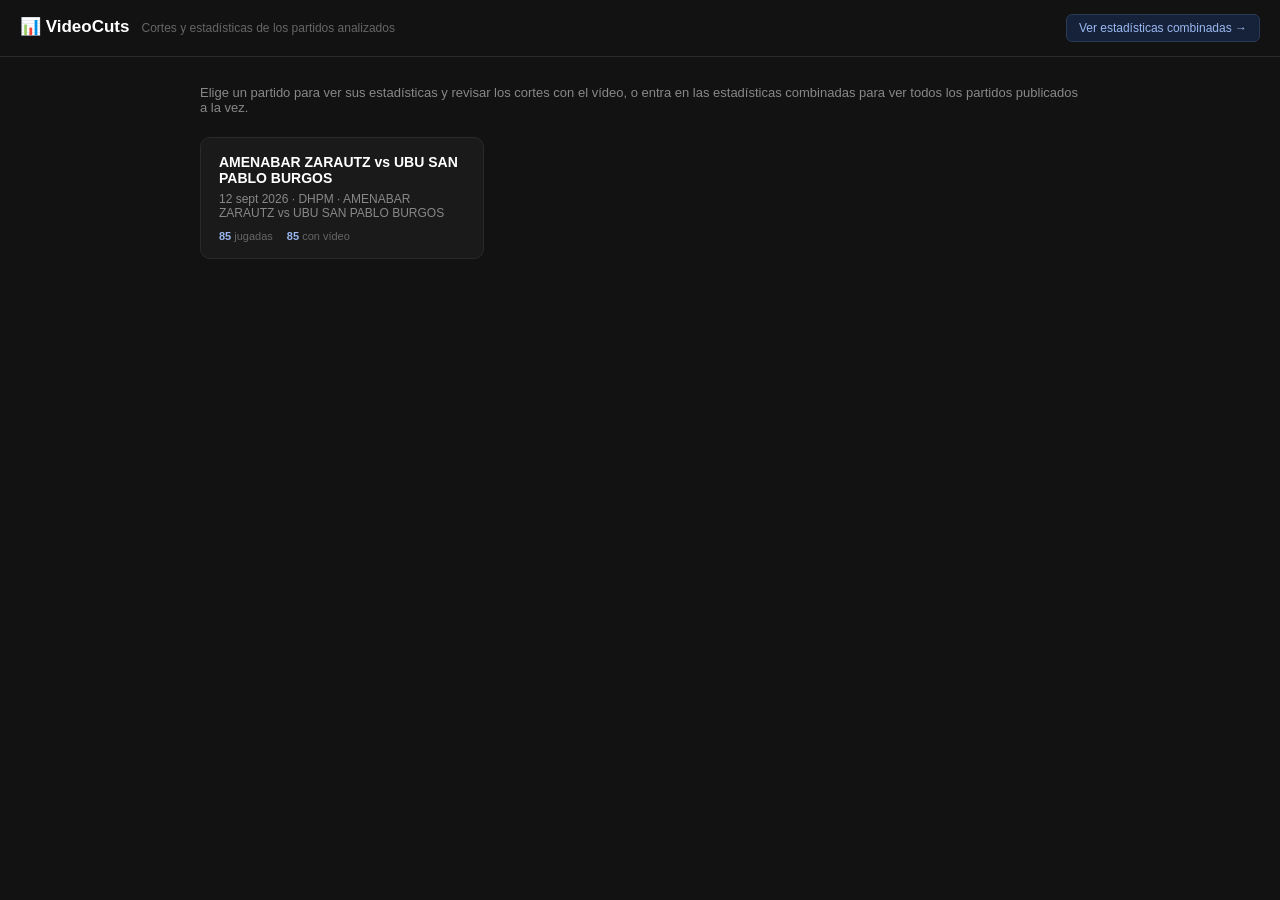
==== index.html @ 8477a5e4 "Nueva web de estadísticas: partidos, filtros interactivos y vista combinada" ====
<!doctype html>
<html lang="es">
<head>
<meta charset="utf-8" />
<meta name="viewport" content="width=device-width, initial-scale=1" />
<title>VideoCuts — Estadísticas</title>
<link rel="stylesheet" href="assets/app.css" />
</head>
<body>
  <header class="site-header">
    <h1>📊 VideoCuts</h1>
    <span class="meta">Cortes y estadísticas de los partidos analizados</span>
    <span class="spacer"></span>
    <a class="nav-link" href="estadisticas.html">Ver estadísticas combinadas →</a>
  </header>
  <div class="home-wrap">
    <p class="intro">Elige un partido para ver sus estadísticas y revisar los cortes con el vídeo, o entra en las estadísticas combinadas para ver todos los partidos publicados a la vez.</p>
    <div id="matches" class="match-grid"></div>
  </div>

<script type="module">
  import { fetchJSON, escapeHtml, formatDateEs } from './assets/app.js'

  const el = document.getElementById('matches')
  try {
    const index = await fetchJSON('data/index.json')
    if (index.length === 0) {
      el.innerHTML = '<div class="empty-state">Todavía no se ha publicado ningún partido.</div>'
    } else {
      el.innerHTML = index.map((m) => `
        <a class="match-card" href="partido.html?id=${encodeURIComponent(m.id)}">
          <div class="name">${escapeHtml(m.matchName)}</div>
          <div class="sub">${[formatDateEs(m.date), m.competition, [m.homeTeam, m.awayTeam].filter(Boolean).join(' vs ')].filter(Boolean).map(escapeHtml).join(' · ')}</div>
          <div class="figures">
            <span><b>${m.totalEvents}</b> jugadas</span>
            <span><b>${m.playableClips}</b> con vídeo</span>
          </div>
        </a>`).join('')
    }
  } catch (err) {
    el.innerHTML = `<div class="empty-state">No se ha podido cargar el listado de partidos.<br>${escapeHtml(err.message)}</div>`
  }
</script>
</body>
</html>
---- assets/app.css ----
:root { color-scheme: dark; }
* { box-sizing: border-box; }
html, body { height: 100%; }
body {
  margin: 0; background: #121212; color: #e0e0e0;
  font-family: -apple-system, BlinkMacSystemFont, 'Segoe UI', Roboto, sans-serif;
}
a { color: #3b82f6; }
h1, h2, h3 { color: #fff; margin: 0; }
button { font-family: inherit; }

/* ── Cabecera común ── */
.site-header {
  padding: 14px 20px; border-bottom: 1px solid #2a2a2a;
  display: flex; align-items: baseline; gap: 12px; flex-wrap: wrap;
}
.site-header h1 { font-size: 17px; }
.site-header .meta { color: #666; font-size: 12px; }
.site-header .back { color: #888; font-size: 12px; text-decoration: none; margin-right: 6px; }
.site-header .back:hover { color: #ccc; }
.site-header .spacer { flex: 1; }
.site-header .nav-link {
  color: #9ab8f0; font-size: 12px; text-decoration: none; border: 1px solid #2a3a52;
  background: #16223a; padding: 6px 12px; border-radius: 6px;
}
.site-header .nav-link:hover { background: #1c2c4a; }

/* ── Página de inicio: lista de partidos ── */
.home-wrap { max-width: 920px; margin: 0 auto; padding: 28px 20px 60px; }
.home-wrap p.intro { color: #888; font-size: 13px; margin: 0 0 22px; }
.match-grid { display: grid; grid-template-columns: repeat(auto-fill, minmax(260px, 1fr)); gap: 14px; }
.match-card {
  display: block; background: #1a1a1a; border: 1px solid #2a2a2a; border-radius: 10px;
  padding: 16px 18px; text-decoration: none; color: inherit; transition: border-color .15s;
}
.match-card:hover { border-color: #3b82f6; }
.match-card .name { color: #fff; font-size: 14px; font-weight: 600; margin-bottom: 6px; }
.match-card .sub { color: #888; font-size: 12px; margin-bottom: 10px; }
.match-card .figures { display: flex; gap: 14px; color: #666; font-size: 11px; }
.match-card .figures b { color: #9ab8f0; }
.empty-state { color: #666; font-size: 13px; text-align: center; padding: 60px 20px; }

/* ── App de partido / estadísticas combinadas ── */
.app-layout { display: flex; min-height: calc(100vh - 53px); }
.app-main { flex: 1; min-width: 0; padding: 20px; overflow-y: auto; display: flex; flex-direction: column; gap: 18px; }
.app-sidebar {
  width: 400px; flex-shrink: 0; border-left: 1px solid #2a2a2a; display: flex; flex-direction: column;
  min-height: calc(100vh - 53px); position: sticky; top: 0;
}

.panel { background: #1a1a1a; border: 1px solid #2a2a2a; border-radius: 10px; padding: 16px 18px; }
.panel-title { color: #aaa; font-size: 12px; font-weight: 600; margin-bottom: 12px; text-transform: uppercase; letter-spacing: .03em; }

.stat-headline { display: flex; gap: 22px; flex-wrap: wrap; }
.stat-headline .figure { display: flex; flex-direction: column; }
.stat-headline .figure .n { color: #3b82f6; font-size: 26px; font-weight: 700; line-height: 1.1; }
.stat-headline .figure .l { color: #888; font-size: 12px; }

.stats-grid { display: grid; grid-template-columns: repeat(auto-fit, minmax(280px, 1fr)); gap: 14px; }

.bar-row { display: flex; align-items: center; gap: 10px; margin-bottom: 7px; cursor: pointer; border-radius: 6px; padding: 2px 4px; }
.bar-row:hover { background: #222; }
.bar-row.active { background: #1e2a3a; }
.bar-row .label { color: #ccc; font-size: 12px; width: 150px; flex-shrink: 0; overflow: hidden; text-overflow: ellipsis; white-space: nowrap; }
.bar-row .track { flex: 1; background: #262626; border-radius: 4px; height: 13px; overflow: hidden; }
.bar-row .fill { height: 100%; background: #3b82f6; border-radius: 4px; }
.bar-row .n { color: #888; font-size: 11px; width: 24px; text-align: right; flex-shrink: 0; }
.bar-empty { color: #555; font-size: 12px; }

.zone-svg { width: 100%; max-width: 320px; height: auto; display: block; margin: 0 auto; }
.zone-svg .zone-shape { cursor: pointer; }
.zone-svg .zone-shape:focus { outline: 2px solid #3b82f6; outline-offset: 1px; }
.goal-svg { max-width: 260px; }

/* ── Filtros ── */
.filters { display: flex; flex-direction: column; gap: 10px; }
.filters .search-row { display: flex; gap: 10px; align-items: center; }
.filters .search-row input {
  flex: 1; background: #1a1a1a; border: 1px solid #333; border-radius: 6px;
  color: #e0e0e0; padding: 7px 10px; font-size: 13px; outline: none;
}
.filters .clear-btn {
  background: transparent; border: 1px solid #333; color: #999; border-radius: 6px;
  padding: 7px 12px; font-size: 12px; cursor: pointer; white-space: nowrap;
}
.filters .clear-btn:hover { border-color: #666; color: #ccc; }
.chip-group { display: flex; flex-wrap: wrap; gap: 6px; }
.chip-group .group-label { color: #666; font-size: 11px; text-transform: uppercase; letter-spacing: .03em; width: 100%; margin-top: 2px; }
.chip {
  background: #1e1e1e; border: 1px solid #333; color: #ccc; border-radius: 999px;
  padding: 4px 12px; font-size: 12px; cursor: pointer; white-space: nowrap;
}
.chip:hover { border-color: #555; }
.chip.active { background: #1e3a8a55; border-color: #3b82f6; color: #cfe0ff; }

/* ── Lista de cortes + reproductor (barra lateral) ── */
.clip-search { padding: 10px 12px; border-bottom: 1px solid #2a2a2a; flex-shrink: 0; }
.clip-search input {
  width: 100%; background: #1a1a1a; border: 1px solid #333; border-radius: 6px;
  color: #e0e0e0; padding: 7px 10px; font-size: 13px; outline: none; box-sizing: border-box;
}
.clip-count { color: #666; font-size: 11px; padding: 8px 12px 0; }
.clip-list { flex: 1; overflow-y: auto; min-height: 160px; }
.clip-row {
  padding: 8px 12px; border-bottom: 1px solid #1e1e1e; cursor: pointer;
  display: flex; flex-direction: column; gap: 2px;
}
.clip-row:hover { background: #1a1a1a; }
.clip-row.active { background: #1e2a3a; }
.clip-row .top { display: flex; align-items: center; gap: 8px; }
.clip-row .time { color: #666; font-size: 11px; font-family: monospace; min-width: 40px; }
.clip-row .type { font-weight: 600; font-size: 12px; flex: 1; overflow: hidden; text-overflow: ellipsis; white-space: nowrap; }
.clip-row .outcome { color: #888; font-size: 11px; }
.clip-row .sub { color: #666; font-size: 11px; font-family: monospace; padding-left: 16px; }
.clip-row .unplayable { color: #7a5a2a; font-size: 10px; padding-left: 16px; }
.badge { display: inline-block; width: 8px; height: 8px; border-radius: 50%; margin-right: 2px; flex-shrink: 0; }

.player-wrap { aspect-ratio: 16 / 9; background: #000; display: flex; align-items: center; justify-content: center; flex-shrink: 0; }
.player-wrap iframe { width: 100%; height: 100%; border: none; }
.placeholder { color: #444; font-size: 13px; text-align: center; padding: 30px 16px; }
.detail { padding: 14px 18px; border-top: 1px solid #2a2a2a; flex-shrink: 0; }
.detail .title { color: #fff; font-size: 14px; font-weight: 600; margin-bottom: 6px; }
.detail .row2 { color: #999; font-size: 12px; margin-bottom: 4px; }
.detail a.open-link { font-size: 12px; text-decoration: none; }
.detail a.open-link:hover { text-decoration: underline; }

@media (max-width: 860px) {
  .app-layout { flex-direction: column; }
  .app-sidebar { width: 100%; position: static; min-height: 60vh; border-left: none; border-top: 1px solid #2a2a2a; }
}
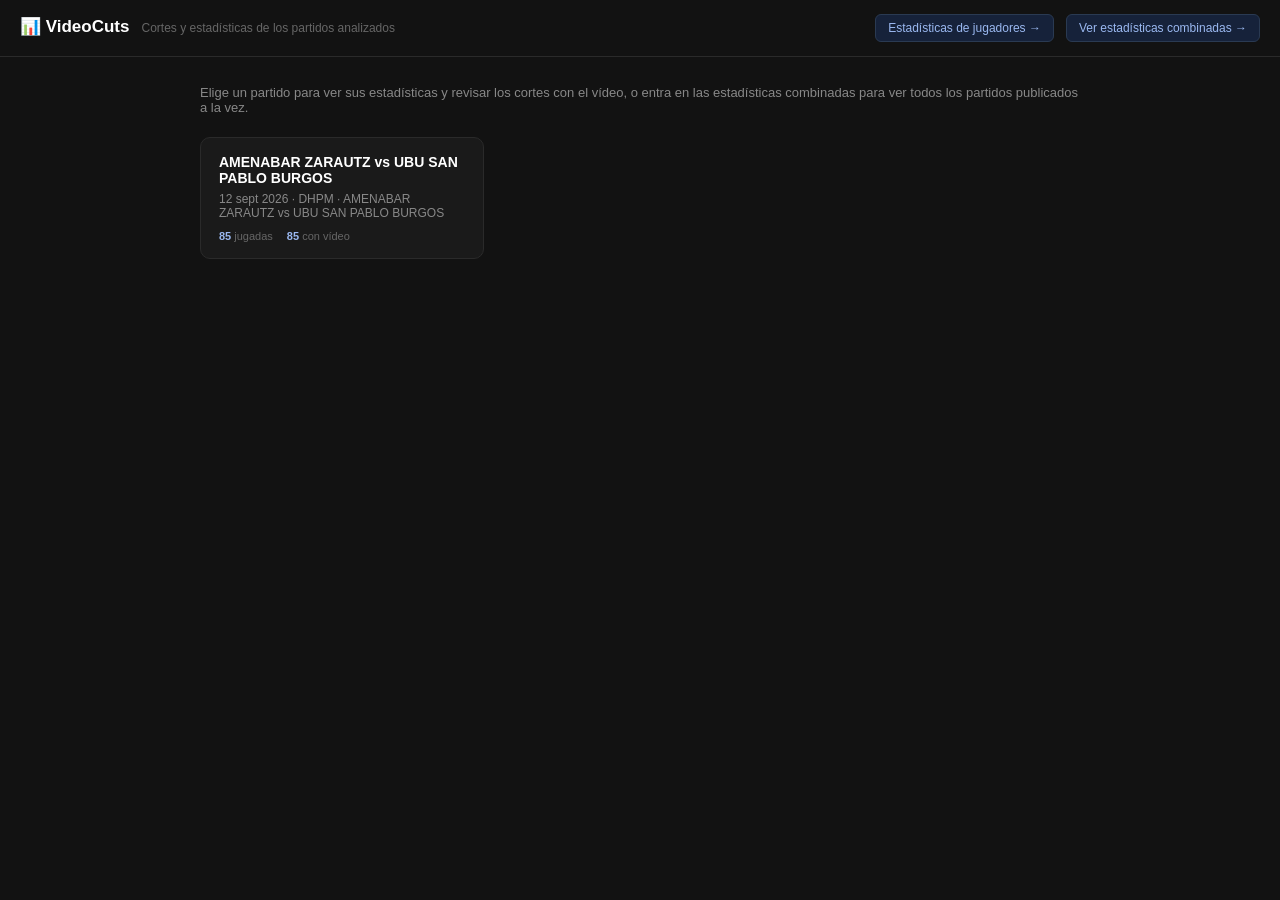
==== commit d2c30ed0: "Estadísticas de jugadores real (equipo primero, mapas de calor, enlace a vídeo) + jugadores.html (Bu" ====
--- a/index.html
+++ b/index.html
@@ -11,6 +11,7 @@
     <h1>📊 VideoCuts</h1>
     <span class="meta">Cortes y estadísticas de los partidos analizados</span>
     <span class="spacer"></span>
+    <a class="nav-link" href="jugadores.html">Estadísticas de jugadores →</a>
     <a class="nav-link" href="estadisticas.html">Ver estadísticas combinadas →</a>
   </header>
   <div class="home-wrap">
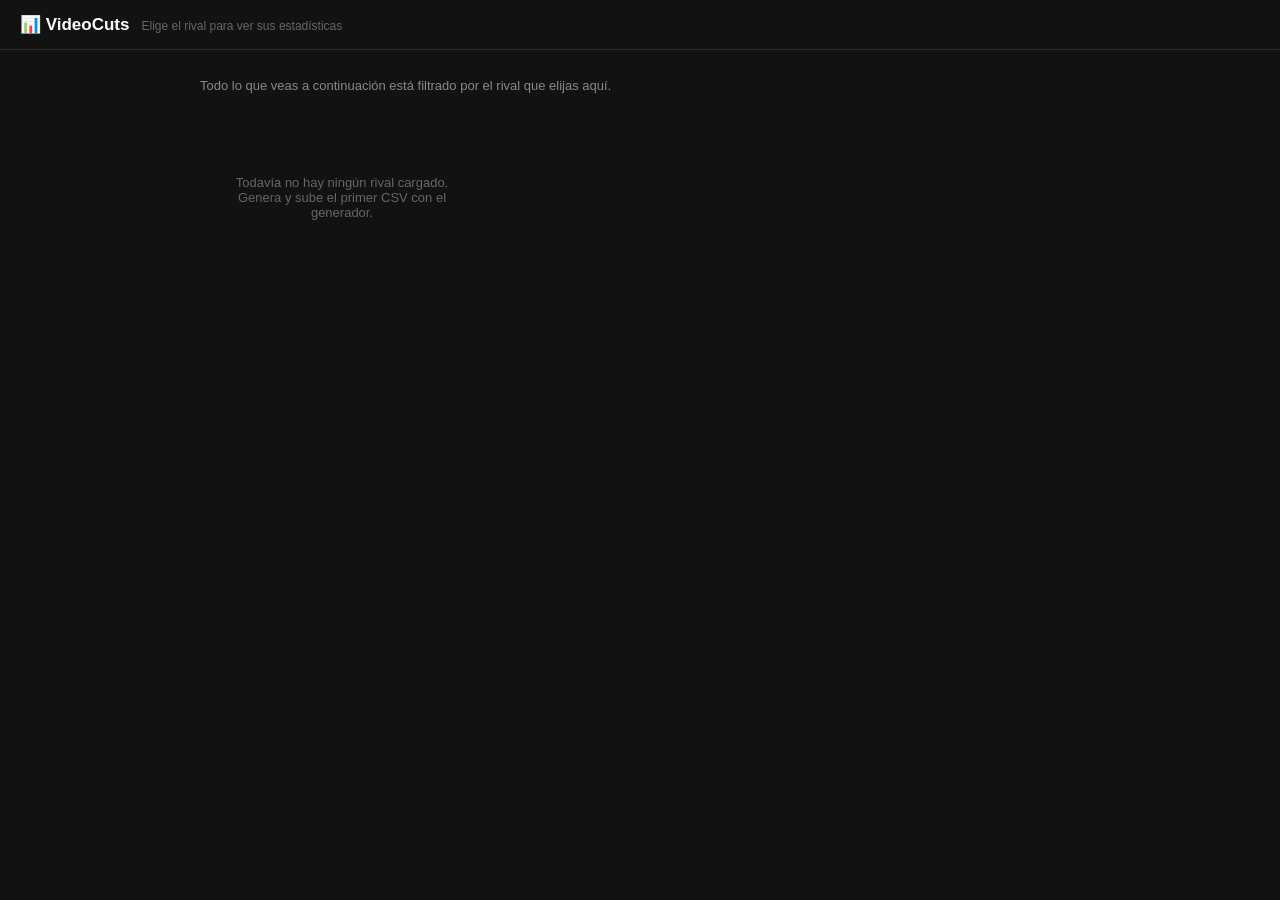
==== commit de447615: "Rediseño: portada por rival + generador de datos incrementales (reinicio sin datos, para probar el p" ====
--- a/index.html
+++ b/index.html
@@ -9,37 +9,42 @@
 <body>
   <header class="site-header">
     <h1>📊 VideoCuts</h1>
-    <span class="meta">Cortes y estadísticas de los partidos analizados</span>
-    <span class="spacer"></span>
-    <a class="nav-link" href="jugadores.html">Estadísticas de jugadores →</a>
-    <a class="nav-link" href="estadisticas.html">Ver estadísticas combinadas →</a>
+    <span class="meta">Elige el rival para ver sus estadísticas</span>
   </header>
   <div class="home-wrap">
-    <p class="intro">Elige un partido para ver sus estadísticas y revisar los cortes con el vídeo, o entra en las estadísticas combinadas para ver todos los partidos publicados a la vez.</p>
-    <div id="matches" class="match-grid"></div>
+    <p class="intro">Todo lo que veas a continuación está filtrado por el rival que elijas aquí.</p>
+    <div id="rivals" class="match-grid"></div>
   </div>
 
 <script type="module">
-  import { fetchJSON, escapeHtml, formatDateEs } from './assets/app.js'
+  import { fetchJSON, escapeHtml } from './assets/app.js'
 
-  const el = document.getElementById('matches')
+  const el = document.getElementById('rivals')
   try {
-    const index = await fetchJSON('data/index.json')
-    if (index.length === 0) {
-      el.innerHTML = '<div class="empty-state">Todavía no se ha publicado ningún partido.</div>'
+    const index = await fetchJSON('data/lanzamientos/index.json')
+    const byTeam = new Map()
+    for (const entry of index) {
+      const t = byTeam.get(entry.team) || { team: entry.team, rows: 0, jornadas: new Set() }
+      t.rows += entry.rowCount
+      t.jornadas.add(entry.code)
+      byTeam.set(entry.team, t)
+    }
+    const rivals = [...byTeam.values()].sort((a, b) => a.team.localeCompare(b.team))
+
+    if (rivals.length === 0) {
+      el.innerHTML = '<div class="empty-state">Todavía no hay ningún rival cargado. Genera y sube el primer CSV con el generador.</div>'
     } else {
-      el.innerHTML = index.map((m) => `
-        <a class="match-card" href="partido.html?id=${encodeURIComponent(m.id)}">
-          <div class="name">${escapeHtml(m.matchName)}</div>
-          <div class="sub">${[formatDateEs(m.date), m.competition, [m.homeTeam, m.awayTeam].filter(Boolean).join(' vs ')].filter(Boolean).map(escapeHtml).join(' · ')}</div>
+      el.innerHTML = rivals.map((r) => `
+        <a class="match-card" href="rival.html?equipo=${encodeURIComponent(r.team)}">
+          <div class="name">${escapeHtml(r.team)}</div>
           <div class="figures">
-            <span><b>${m.totalEvents}</b> jugadas</span>
-            <span><b>${m.playableClips}</b> con vídeo</span>
+            <span><b>${r.jornadas.size}</b> jornada${r.jornadas.size === 1 ? '' : 's'}</span>
+            <span><b>${r.rows}</b> filas</span>
           </div>
         </a>`).join('')
     }
   } catch (err) {
-    el.innerHTML = `<div class="empty-state">No se ha podido cargar el listado de partidos.<br>${escapeHtml(err.message)}</div>`
+    el.innerHTML = `<div class="empty-state">Todavía no hay ningún rival cargado. Genera y sube el primer CSV con el generador.</div>`
   }
 </script>
 </body>
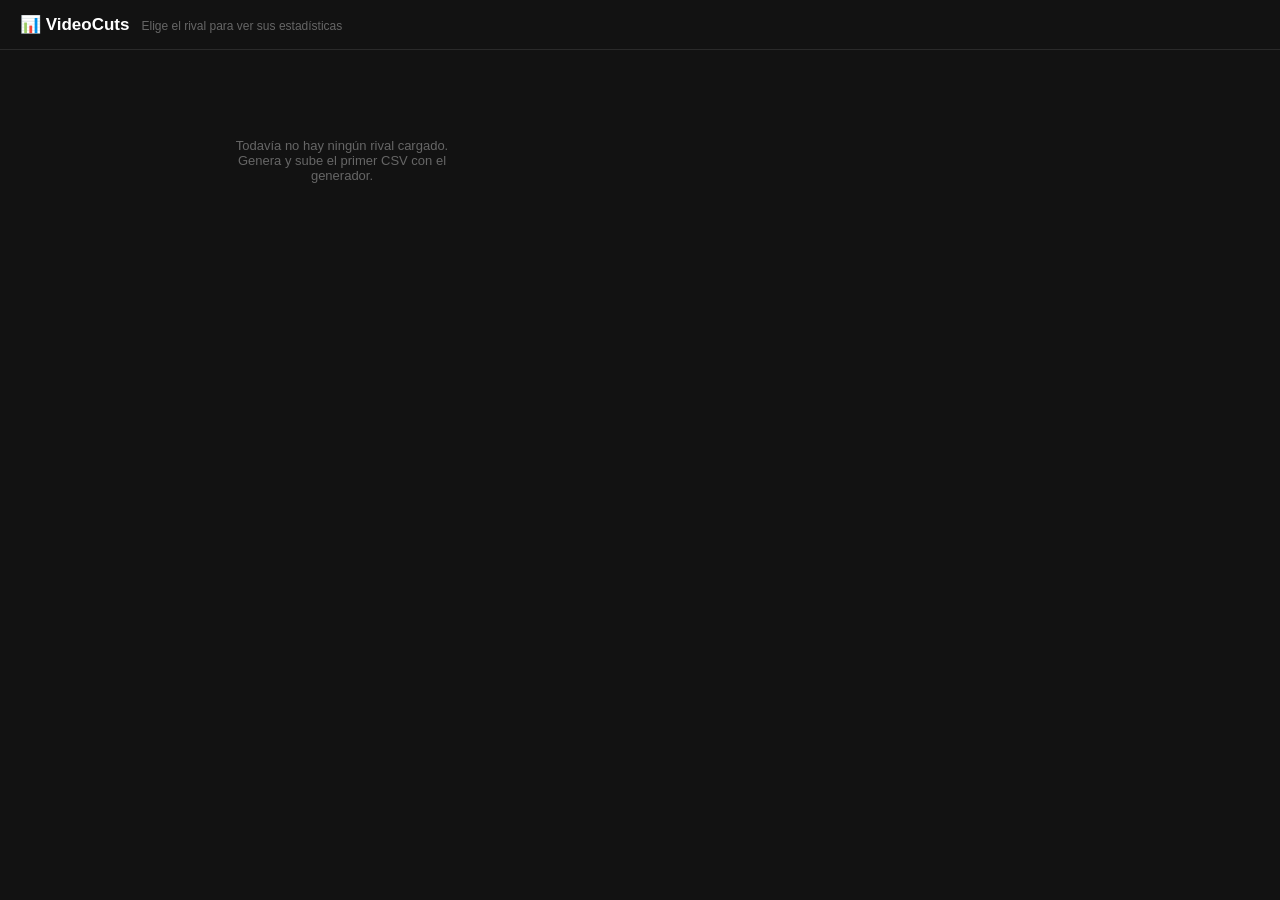
==== commit bb2ba7da: "elimino un mensaje en index.html" ====
--- a/index.html
+++ b/index.html
@@ -11,8 +11,7 @@
     <h1>📊 VideoCuts</h1>
     <span class="meta">Elige el rival para ver sus estadísticas</span>
   </header>
-  <div class="home-wrap">
-    <p class="intro">Todo lo que veas a continuación está filtrado por el rival que elijas aquí.</p>
+  <div class="home-wrap">    
     <div id="rivals" class="match-grid"></div>
   </div>
 
--- a/assets/app.css
+++ b/assets/app.css
@@ -50,6 +50,11 @@
 
 .panel { background: #1a1a1a; border: 1px solid #2a2a2a; border-radius: 10px; padding: 16px 18px; }
 .panel-title { color: #aaa; font-size: 12px; font-weight: 600; margin-bottom: 12px; text-transform: uppercase; letter-spacing: .03em; }
+.panel-title-row { display: flex; align-items: center; justify-content: space-between; gap: 8px; margin-bottom: 12px; }
+.panel-title-row .panel-title { margin-bottom: 0; }
+.zone-clear-btn { background: none; border: none; color: #6a9be0; font-size: 11px; cursor: pointer; padding: 2px 0; text-transform: none; letter-spacing: normal; }
+.zone-clear-btn:hover:not(:disabled) { color: #9ab8f0; text-decoration: underline; }
+.zone-clear-btn:disabled { color: #444; cursor: default; }
 
 .stat-headline { display: flex; gap: 22px; flex-wrap: wrap; }
 .stat-headline .figure { display: flex; flex-direction: column; }
@@ -128,3 +133,157 @@
   .app-layout { flex-direction: column; }
   .app-sidebar { width: 100%; position: static; min-height: 60vh; border-left: none; border-top: 1px solid #2a2a2a; }
 }
+
+/* ── Filtro desplegable multi-selección (estilo Looker Studio) ── */
+.dd-filter { position: relative; display: inline-block; }
+.dd-filter-btn {
+  background: #1a1a1a; border: 1px solid #333; color: #ccc; border-radius: 6px;
+  padding: 7px 14px; font-size: 12px; cursor: pointer; display: flex; align-items: center; gap: 6px;
+}
+.dd-filter-btn:hover { border-color: #555; }
+.dd-filter-btn.active { border-color: #3b82f6; background: #16223a; color: #cfe0ff; }
+.dd-filter-btn::after { content: '▾'; color: #666; font-size: 10px; }
+.dd-filter-panel {
+  position: absolute; top: calc(100% + 6px); left: 0; z-index: 50; width: 260px;
+  background: #1e1e1e; border: 1px solid #383838; border-radius: 8px;
+  box-shadow: 0 12px 32px rgba(0,0,0,0.5); padding: 8px; display: flex; flex-direction: column; gap: 4px;
+}
+/* Sin esto, el "display: flex" de arriba pisa al atributo hidden (misma
+   especificidad que el display:none del navegador, y gana el nuestro por ir
+   después) — el panel se quedaría siempre visible aunque hidden esté puesto. */
+.dd-filter-panel[hidden] { display: none; }
+.dd-filter-search {
+  background: #111; border: 1px solid #333; border-radius: 5px; color: #e0e0e0;
+  padding: 6px 9px; font-size: 12px; outline: none; margin-bottom: 4px;
+}
+.dd-filter-row {
+  display: flex; align-items: center; gap: 8px; padding: 6px 6px; border-radius: 5px;
+  cursor: pointer; font-size: 12px; color: #ddd; position: relative;
+}
+.dd-filter-row:hover { background: #2a2a2a; }
+.dd-filter-row input[type=checkbox] { flex-shrink: 0; cursor: pointer; }
+.dd-filter-row-label { flex: 1; overflow: hidden; text-overflow: ellipsis; white-space: nowrap; }
+.dd-filter-allrow { border-bottom: 1px solid #333; border-radius: 0; padding-bottom: 8px; margin-bottom: 2px; color: #999; }
+.dd-filter-only {
+  display: none; flex-shrink: 0; background: #2a3a52; color: #9ab8f0; border: none;
+  border-radius: 4px; padding: 2px 7px; font-size: 10px; font-weight: 600; letter-spacing: .02em; cursor: pointer;
+}
+.dd-filter-row:hover .dd-filter-only { display: inline-block; }
+.dd-filter-list { max-height: 260px; overflow-y: auto; }
+.dd-filter-empty { color: #555; font-size: 12px; padding: 10px 6px; text-align: center; }
+.dd-filter-row-group { font-weight: 600; padding-left: 2px; }
+.dd-filter-row-child { padding-left: 42px; }
+.dd-filter-row-child .dd-filter-row-label { color: #bbb; }
+.dd-filter-expand {
+  background: none; border: none; color: #888; cursor: pointer; font-size: 10px;
+  width: 14px; flex-shrink: 0; padding: 0; text-align: center;
+}
+.dd-filter-row-grouplabel { display: flex; align-items: center; gap: 8px; flex: 1; min-width: 0; cursor: pointer; }
+
+/* ── Leyenda y gráficos SVG (comparativas, etc.) ── */
+.chart-legend { display: flex; gap: 16px; margin-bottom: 10px; }
+.chart-legend-item { display: inline-flex; align-items: center; gap: 6px; color: #c3c2b7; font-size: 12px; }
+.chart-legend-swatch { width: 10px; height: 10px; border-radius: 2px; flex-shrink: 0; }
+.player-chart-svg { width: 100%; height: auto; display: block; }
+.zone-bubble-svg, .goal-zone-svg { width: 100%; max-width: 400px; height: auto; display: block; margin: 0 auto; }
+
+/* ── Zona de lanzamiento y zona de portería: una al lado de la otra si caben,
+   apiladas si no — mismo ancho, así se ven del mismo tamaño. ── */
+.zones-row { display: flex; flex-wrap: wrap; gap: 16px; }
+.zones-row > .panel { flex: 1 1 320px; min-width: 280px; }
+
+/* ── Gráficos interactivos: pulsar un elemento filtra el resto de la página ── */
+.player-bar-group, .zone-bubble-clickable, .goal-cell-clickable, .position-bar-group { cursor: pointer; }
+
+/* ── Tabla de detalle de lanzamientos ── */
+.detail-table-wrap { max-height: 480px; overflow: auto; }
+.detail-table { width: 100%; border-collapse: collapse; font-size: 12px; white-space: nowrap; }
+.detail-table th {
+  position: sticky; top: 0; background: #1a1a1a; text-align: left; color: #888;
+  font-size: 11px; text-transform: uppercase; letter-spacing: .03em; padding: 8px 10px;
+  border-bottom: 1px solid #2a2a2a;
+}
+.detail-table th.sortable { cursor: pointer; user-select: none; }
+.detail-table th.sortable:hover { color: #ccc; }
+.detail-table td { padding: 7px 10px; border-bottom: 1px solid #222; color: #ccc; }
+.detail-table tbody tr:hover { background: #1e1e1e; }
+.detail-table td.is-gol { color: #0ca30c; font-weight: 600; }
+.detail-table td.is-parada { color: #898781; }
+/* Portero: semántica invertida respecto a jugadores — una parada es el éxito. */
+.detail-table td.is-good { color: #0ca30c; font-weight: 600; }
+.detail-table td.is-bad { color: #d03b3b; font-weight: 600; }
+.detail-table-empty { color: #555; }
+.video-link {
+  background: #16223a; border: 1px solid #2a3a52; color: #9ab8f0; border-radius: 5px;
+  padding: 3px 10px; font-size: 11px; cursor: pointer; white-space: nowrap;
+}
+.video-link:hover { background: #1c2c4a; }
+
+/* ── Modal del reproductor de vídeo ── */
+.video-modal-overlay {
+  position: fixed; inset: 0; background: rgba(0,0,0,0.8); z-index: 100;
+  display: flex; align-items: center; justify-content: center; padding: 20px; box-sizing: border-box;
+}
+.video-modal-overlay[hidden] { display: none; }
+.video-modal {
+  width: 100%; max-width: 900px; background: #111; border-radius: 10px; position: relative;
+  /* En móvil apaisado (poca altura) el vídeo a 16:9 + cabecera + info puede
+     no caber en la pantalla — sin este límite y su scroll, el contenido se
+     salía por arriba/abajo del todo y ni el botón de cerrar quedaba
+     alcanzable. */
+  max-height: 100%; overflow: hidden auto;
+}
+.video-modal-bar {
+  display: flex; align-items: center; justify-content: space-between; flex-wrap: wrap;
+  gap: 8px; padding: 8px 12px; background: #1a1a1a;
+  position: sticky; top: 0; z-index: 2; /* siempre alcanzable aunque el resto scrollee */
+}
+.video-modal-nav { display: flex; gap: 6px; }
+.video-modal-navbtn {
+  background: #16223a; border: 1px solid #2a3a52; color: #9ab8f0; border-radius: 5px;
+  padding: 4px 10px; font-size: 11px; cursor: pointer; white-space: nowrap;
+}
+.video-modal-navbtn:hover:not(:disabled) { background: #1c2c4a; }
+.video-modal-navbtn:disabled { opacity: .35; cursor: default; }
+.video-modal-openext { color: #9ab8f0; font-size: 12px; text-decoration: none; }
+.video-modal-openext:hover { text-decoration: underline; }
+.video-modal-close { background: none; border: none; color: #888; font-size: 16px; cursor: pointer; padding: 4px 8px; line-height: 1; }
+.video-modal-close:hover { color: #fff; }
+.video-modal-toggles {
+  display: flex; flex-wrap: wrap; gap: 4px 16px; padding: 7px 12px; background: #161616;
+  border-bottom: 1px solid #222;
+}
+.video-modal-toggle { display: flex; align-items: center; gap: 7px; color: #999; font-size: 11px; cursor: pointer; }
+.video-modal-toggle input { cursor: pointer; }
+/* Más específico que ".video-modal-frame > div" (pensada para el
+   reproductor, inset:0 a pantalla completa) para que no se la lleve por
+   delante y la deje también a pantalla completa. */
+.video-modal-frame > .video-modal-goalzone-overlay {
+  position: absolute; top: auto; left: auto; right: 10px; bottom: 10px;
+  width: 84px; height: auto;
+  background: rgba(10,10,10,0.72); border-radius: 6px; padding: 4px;
+  pointer-events: none; z-index: 1;
+}
+.video-modal-goalzone-overlay svg { display: block; width: 100%; height: auto; }
+.video-modal-resize {
+  position: absolute; top: 0; bottom: 0; right: 0; width: 12px; cursor: ew-resize; z-index: 1;
+  touch-action: none;
+}
+.video-modal-resize::after {
+  content: ''; position: absolute; top: 50%; right: 3px; width: 4px; height: 40px;
+  transform: translateY(-50%); border-radius: 2px;
+  background: repeating-linear-gradient(to bottom, #555 0, #555 2px, transparent 2px, transparent 6px);
+}
+.video-modal-resize:hover::after { background: repeating-linear-gradient(to bottom, #999 0, #999 2px, transparent 2px, transparent 6px); }
+@media (max-width: 860px) {
+  .video-modal-resize { display: none; } /* redimensionar a mano no aporta en móvil */
+}
+.video-modal-frame { position: relative; aspect-ratio: 16 / 9; background: #000; }
+.video-modal-frame iframe, .video-modal-frame > div { position: absolute; inset: 0; width: 100%; height: 100%; border: none; }
+.video-modal-info { padding: 12px 16px 14px; display: flex; flex-direction: column; gap: 4px; }
+.video-modal-info-line { color: #e0e0e0; font-size: 13px; line-height: 1.4; }
+.video-modal-info-line.video-modal-info-context { color: #898781; font-size: 12px; }
+.video-modal-info-line .is-gol { color: #0ca30c; font-weight: 600; }
+.video-modal-info-line .is-parada { color: #898781; }
+.video-modal-info-line .is-good { color: #0ca30c; font-weight: 600; }
+.video-modal-info-line .is-bad { color: #d03b3b; font-weight: 600; }
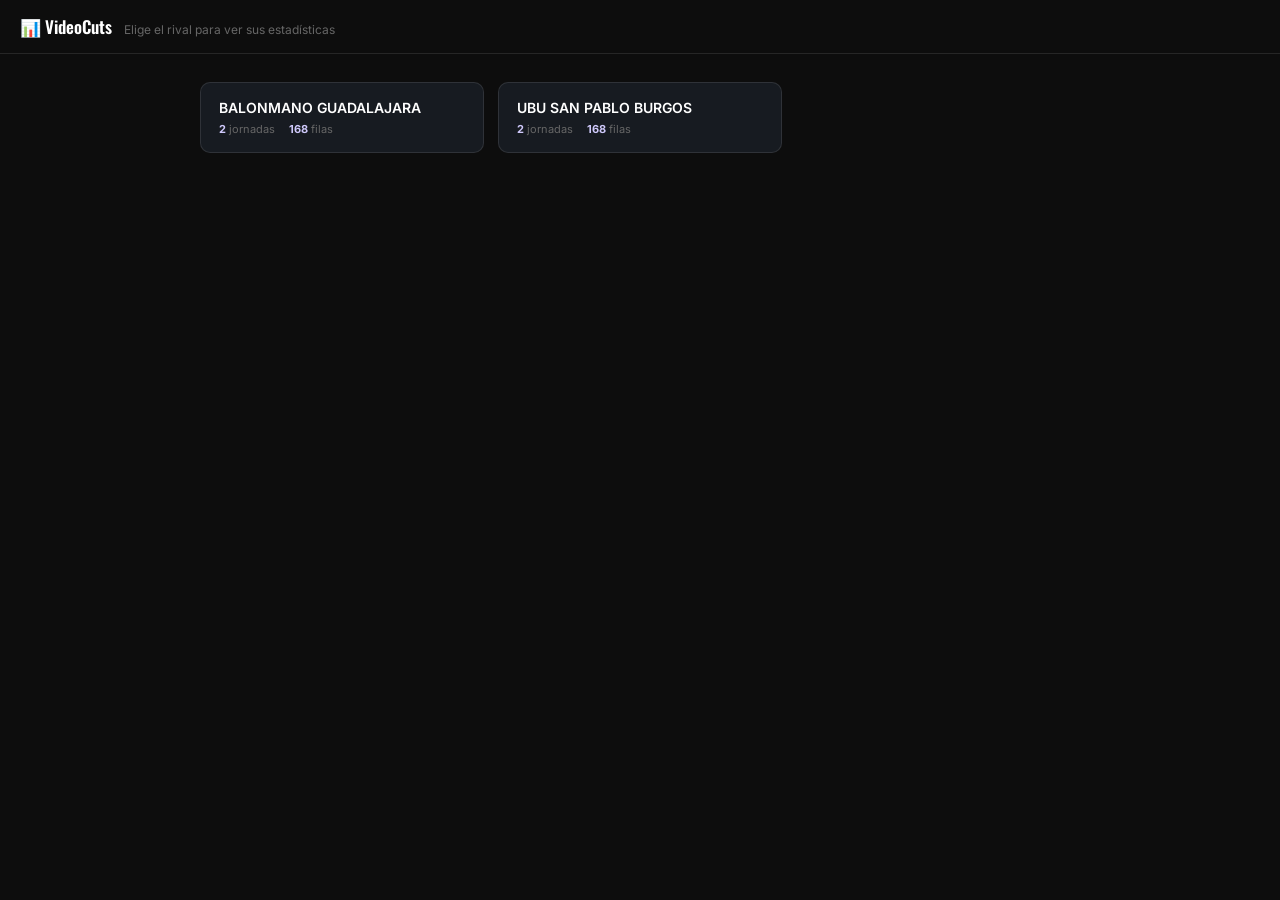
==== commit 84f281fd: "feat: rediseño global (violeta/Oswald) y navegación por puesto en canal.html Aplica en todo el sitio" ====
--- a/index.html
+++ b/index.html
@@ -4,6 +4,7 @@
 <meta charset="utf-8" />
 <meta name="viewport" content="width=device-width, initial-scale=1" />
 <title>VideoCuts — Estadísticas</title>
+<link rel="stylesheet" href="https://fonts.googleapis.com/css2?family=Oswald:wght@500;600;700&family=Inter:wght@400;500;600;700&family=IBM+Plex+Mono:wght@500;600&display=swap" />
 <link rel="stylesheet" href="assets/app.css" />
 </head>
 <body>
--- a/assets/app.css
+++ b/assets/app.css
@@ -1,17 +1,34 @@
-:root { color-scheme: dark; }
+:root {
+  color-scheme: dark;
+  --bg: #0d0d0d;
+  --surface: #171b21;
+  --surface-alt: #1b2029;
+  --border: rgba(255,255,255,0.10);
+  --text-primary: #ffffff;
+  --text-secondary: #c3c2b7;
+  --text-muted: #898781;
+  --accent: #9085e9;
+  --accent-soft: rgba(144,133,233,0.16);
+  --accent-border: rgba(144,133,233,0.4);
+  --accent-text: #cfc9fb;
+  --font-display: 'Oswald', 'Arial Narrow', sans-serif;
+  --font-body: 'Inter', -apple-system, 'Segoe UI', sans-serif;
+  --font-mono: 'IBM Plex Mono', 'SFMono-Regular', monospace;
+}
 * { box-sizing: border-box; }
 html, body { height: 100%; }
 body {
-  margin: 0; background: #121212; color: #e0e0e0;
-  font-family: -apple-system, BlinkMacSystemFont, 'Segoe UI', Roboto, sans-serif;
-}
-a { color: #3b82f6; }
-h1, h2, h3 { color: #fff; margin: 0; }
+  margin: 0; background: var(--bg); color: var(--text-primary);
+  font-family: var(--font-body);
+}
+a { color: var(--accent); }
+h1, h2, h3 { color: #fff; margin: 0; font-family: var(--font-display); font-weight: 600; }
 button { font-family: inherit; }
+.mono { font-family: var(--font-mono); font-variant-numeric: tabular-nums; }
 
 /* ── Cabecera común ── */
 .site-header {
-  padding: 14px 20px; border-bottom: 1px solid #2a2a2a;
+  padding: 14px 20px; border-bottom: 1px solid var(--border);
   display: flex; align-items: baseline; gap: 12px; flex-wrap: wrap;
 }
 .site-header h1 { font-size: 17px; }
@@ -20,68 +37,101 @@
 .site-header .back:hover { color: #ccc; }
 .site-header .spacer { flex: 1; }
 .site-header .nav-link {
-  color: #9ab8f0; font-size: 12px; text-decoration: none; border: 1px solid #2a3a52;
-  background: #16223a; padding: 6px 12px; border-radius: 6px;
-}
-.site-header .nav-link:hover { background: #1c2c4a; }
+  color: var(--accent-text); font-size: 12px; text-decoration: none; border: 1px solid var(--accent-border);
+  background: var(--accent-soft); padding: 6px 12px; border-radius: 999px;
+}
+.site-header .nav-link:hover { background: var(--accent-soft); }
 
 /* ── Página de inicio: lista de partidos ── */
 .home-wrap { max-width: 920px; margin: 0 auto; padding: 28px 20px 60px; }
 .home-wrap p.intro { color: #888; font-size: 13px; margin: 0 0 22px; }
+.team-search {
+  display: block; width: 100%; max-width: 320px; margin: 0 0 18px;
+  background: var(--surface); border: 1px solid var(--border); border-radius: 8px;
+  color: #e0e0e0; font-size: 13px; padding: 9px 12px; font-family: inherit;
+}
+.team-search::placeholder { color: #666; }
+.team-search:focus { outline: none; border-color: var(--accent); }
+.channel-groups { display: flex; flex-direction: column; gap: 30px; }
+.channel-title {
+  font-family: var(--font-display); font-size: 13px; font-weight: 600; color: var(--accent-text); letter-spacing: .04em; text-transform: uppercase;
+  margin: 0 0 12px; padding-bottom: 8px; border-bottom: 1px solid var(--border);
+}
 .match-grid { display: grid; grid-template-columns: repeat(auto-fill, minmax(260px, 1fr)); gap: 14px; }
 .match-card {
-  display: block; background: #1a1a1a; border: 1px solid #2a2a2a; border-radius: 10px;
+  display: block; background: var(--surface); border: 1px solid var(--border); border-radius: 10px;
   padding: 16px 18px; text-decoration: none; color: inherit; transition: border-color .15s;
 }
-.match-card:hover { border-color: #3b82f6; }
+.match-card:hover { border-color: var(--accent); }
 .match-card .name { color: #fff; font-size: 14px; font-weight: 600; margin-bottom: 6px; }
 .match-card .sub { color: #888; font-size: 12px; margin-bottom: 10px; }
 .match-card .figures { display: flex; gap: 14px; color: #666; font-size: 11px; }
-.match-card .figures b { color: #9ab8f0; }
+.match-card .figures b { color: var(--accent-text); }
 .empty-state { color: #666; font-size: 13px; text-align: center; padding: 60px 20px; }
 
 /* ── App de partido / estadísticas combinadas ── */
 .app-layout { display: flex; min-height: calc(100vh - 53px); }
 .app-main { flex: 1; min-width: 0; padding: 20px; overflow-y: auto; display: flex; flex-direction: column; gap: 18px; }
 .app-sidebar {
-  width: 400px; flex-shrink: 0; border-left: 1px solid #2a2a2a; display: flex; flex-direction: column;
+  width: 400px; flex-shrink: 0; border-left: 1px solid var(--border); display: flex; flex-direction: column;
   min-height: calc(100vh - 53px); position: sticky; top: 0;
 }
 
-.panel { background: #1a1a1a; border: 1px solid #2a2a2a; border-radius: 10px; padding: 16px 18px; }
-.panel-title { color: #aaa; font-size: 12px; font-weight: 600; margin-bottom: 12px; text-transform: uppercase; letter-spacing: .03em; }
+.panel { background: var(--surface); border: 1px solid var(--border); border-radius: 10px; padding: 16px 18px; }
+.panel-title { color: #aaa; font-family: var(--font-display); font-size: 13px; font-weight: 600; margin-bottom: 12px; text-transform: uppercase; letter-spacing: .04em; }
 .panel-title-row { display: flex; align-items: center; justify-content: space-between; gap: 8px; margin-bottom: 12px; }
 .panel-title-row .panel-title { margin-bottom: 0; }
-.zone-clear-btn { background: none; border: none; color: #6a9be0; font-size: 11px; cursor: pointer; padding: 2px 0; text-transform: none; letter-spacing: normal; }
-.zone-clear-btn:hover:not(:disabled) { color: #9ab8f0; text-decoration: underline; }
+.zone-clear-btn { background: none; border: none; color: var(--accent-text); font-size: 11px; cursor: pointer; padding: 2px 0; text-transform: none; letter-spacing: normal; }
+.zone-clear-btn:hover:not(:disabled) { color: var(--accent-text); text-decoration: underline; }
 .zone-clear-btn:disabled { color: #444; cursor: default; }
+
+/* ── Selector de puesto: navegación principal, un puesto a la vez ── */
+.position-select { display: grid; grid-template-columns: repeat(auto-fit, minmax(150px,1fr)); gap: 10px; margin-bottom: 18px; }
+.pos-card {
+  background: var(--surface); border: 1px solid var(--border); border-radius: 10px; padding: 14px 15px;
+  text-align: left; cursor: pointer; color: inherit; font-family: inherit; transition: border-color .12s, background .12s;
+}
+.pos-card:hover { border-color: var(--text-muted); }
+.pos-card.active { border-color: var(--accent); background: var(--accent-soft); }
+.pos-card .pos-name { font-family: var(--font-display); font-size: 14px; font-weight: 600; text-transform: uppercase; letter-spacing: .02em; color: #fff; }
+.pos-card .pos-figures { font-size: 11px; color: var(--text-muted); margin-top: 6px; }
+.pos-card.active .pos-figures { color: var(--text-secondary); }
+
+/* ── Secciones de panel colapsables ── */
+.panel-collapse-btn {
+  background: none; border: none; color: var(--text-muted); cursor: pointer; font-size: 11px;
+  padding: 2px 4px; transition: transform .15s; font-family: inherit;
+}
+.panel-collapse-btn:hover { color: var(--text-secondary); }
+.panel[data-collapsed] .panel-body { display: none; }
+.panel[data-collapsed] .panel-collapse-btn { transform: rotate(-90deg); }
 
 .stat-headline { display: flex; gap: 22px; flex-wrap: wrap; }
 .stat-headline .figure { display: flex; flex-direction: column; }
-.stat-headline .figure .n { color: #3b82f6; font-size: 26px; font-weight: 700; line-height: 1.1; }
+.stat-headline .figure .n { color: var(--accent); font-family: var(--font-display); font-size: 28px; font-weight: 600; line-height: 1.1; font-variant-numeric: tabular-nums; }
 .stat-headline .figure .l { color: #888; font-size: 12px; }
 
 .stats-grid { display: grid; grid-template-columns: repeat(auto-fit, minmax(280px, 1fr)); gap: 14px; }
 
 .bar-row { display: flex; align-items: center; gap: 10px; margin-bottom: 7px; cursor: pointer; border-radius: 6px; padding: 2px 4px; }
 .bar-row:hover { background: #222; }
-.bar-row.active { background: #1e2a3a; }
+.bar-row.active { background: var(--accent-soft); }
 .bar-row .label { color: #ccc; font-size: 12px; width: 150px; flex-shrink: 0; overflow: hidden; text-overflow: ellipsis; white-space: nowrap; }
-.bar-row .track { flex: 1; background: #262626; border-radius: 4px; height: 13px; overflow: hidden; }
-.bar-row .fill { height: 100%; background: #3b82f6; border-radius: 4px; }
+.bar-row .track { flex: 1; background: rgba(255,255,255,0.06); border-radius: 4px; height: 13px; overflow: hidden; }
+.bar-row .fill { height: 100%; background: var(--accent); border-radius: 4px; }
 .bar-row .n { color: #888; font-size: 11px; width: 24px; text-align: right; flex-shrink: 0; }
 .bar-empty { color: #555; font-size: 12px; }
 
 .zone-svg { width: 100%; max-width: 320px; height: auto; display: block; margin: 0 auto; }
 .zone-svg .zone-shape { cursor: pointer; }
-.zone-svg .zone-shape:focus { outline: 2px solid #3b82f6; outline-offset: 1px; }
+.zone-svg .zone-shape:focus { outline: 2px solid var(--accent); outline-offset: 1px; }
 .goal-svg { max-width: 260px; }
 
 /* ── Filtros ── */
 .filters { display: flex; flex-direction: column; gap: 10px; }
 .filters .search-row { display: flex; gap: 10px; align-items: center; }
 .filters .search-row input {
-  flex: 1; background: #1a1a1a; border: 1px solid #333; border-radius: 6px;
+  flex: 1; background: var(--surface); border: 1px solid #333; border-radius: 6px;
   color: #e0e0e0; padding: 7px 10px; font-size: 13px; outline: none;
 }
 .filters .clear-btn {
@@ -92,26 +142,26 @@
 .chip-group { display: flex; flex-wrap: wrap; gap: 6px; }
 .chip-group .group-label { color: #666; font-size: 11px; text-transform: uppercase; letter-spacing: .03em; width: 100%; margin-top: 2px; }
 .chip {
-  background: #1e1e1e; border: 1px solid #333; color: #ccc; border-radius: 999px;
+  background: var(--surface-alt); border: 1px solid #333; color: #ccc; border-radius: 999px;
   padding: 4px 12px; font-size: 12px; cursor: pointer; white-space: nowrap;
 }
 .chip:hover { border-color: #555; }
-.chip.active { background: #1e3a8a55; border-color: #3b82f6; color: #cfe0ff; }
+.chip.active { background: var(--accent-soft); border-color: var(--accent); color: var(--accent-text); }
 
 /* ── Lista de cortes + reproductor (barra lateral) ── */
-.clip-search { padding: 10px 12px; border-bottom: 1px solid #2a2a2a; flex-shrink: 0; }
+.clip-search { padding: 10px 12px; border-bottom: 1px solid var(--border); flex-shrink: 0; }
 .clip-search input {
-  width: 100%; background: #1a1a1a; border: 1px solid #333; border-radius: 6px;
+  width: 100%; background: var(--surface); border: 1px solid #333; border-radius: 6px;
   color: #e0e0e0; padding: 7px 10px; font-size: 13px; outline: none; box-sizing: border-box;
 }
 .clip-count { color: #666; font-size: 11px; padding: 8px 12px 0; }
 .clip-list { flex: 1; overflow-y: auto; min-height: 160px; }
 .clip-row {
-  padding: 8px 12px; border-bottom: 1px solid #1e1e1e; cursor: pointer;
+  padding: 8px 12px; border-bottom: 1px solid var(--surface-alt); cursor: pointer;
   display: flex; flex-direction: column; gap: 2px;
 }
-.clip-row:hover { background: #1a1a1a; }
-.clip-row.active { background: #1e2a3a; }
+.clip-row:hover { background: var(--surface); }
+.clip-row.active { background: var(--accent-soft); }
 .clip-row .top { display: flex; align-items: center; gap: 8px; }
 .clip-row .time { color: #666; font-size: 11px; font-family: monospace; min-width: 40px; }
 .clip-row .type { font-weight: 600; font-size: 12px; flex: 1; overflow: hidden; text-overflow: ellipsis; white-space: nowrap; }
@@ -123,7 +173,7 @@
 .player-wrap { aspect-ratio: 16 / 9; background: #000; display: flex; align-items: center; justify-content: center; flex-shrink: 0; }
 .player-wrap iframe { width: 100%; height: 100%; border: none; }
 .placeholder { color: #444; font-size: 13px; text-align: center; padding: 30px 16px; }
-.detail { padding: 14px 18px; border-top: 1px solid #2a2a2a; flex-shrink: 0; }
+.detail { padding: 14px 18px; border-top: 1px solid var(--border); flex-shrink: 0; }
 .detail .title { color: #fff; font-size: 14px; font-weight: 600; margin-bottom: 6px; }
 .detail .row2 { color: #999; font-size: 12px; margin-bottom: 4px; }
 .detail a.open-link { font-size: 12px; text-decoration: none; }
@@ -131,21 +181,21 @@
 
 @media (max-width: 860px) {
   .app-layout { flex-direction: column; }
-  .app-sidebar { width: 100%; position: static; min-height: 60vh; border-left: none; border-top: 1px solid #2a2a2a; }
+  .app-sidebar { width: 100%; position: static; min-height: 60vh; border-left: none; border-top: 1px solid var(--border); }
 }
 
 /* ── Filtro desplegable multi-selección (estilo Looker Studio) ── */
 .dd-filter { position: relative; display: inline-block; }
 .dd-filter-btn {
-  background: #1a1a1a; border: 1px solid #333; color: #ccc; border-radius: 6px;
+  background: var(--surface-alt); border: 1px solid var(--border); color: var(--text-secondary); border-radius: 999px;
   padding: 7px 14px; font-size: 12px; cursor: pointer; display: flex; align-items: center; gap: 6px;
 }
 .dd-filter-btn:hover { border-color: #555; }
-.dd-filter-btn.active { border-color: #3b82f6; background: #16223a; color: #cfe0ff; }
+.dd-filter-btn.active { border-color: var(--accent); background: var(--accent-soft); color: var(--accent-text); }
 .dd-filter-btn::after { content: '▾'; color: #666; font-size: 10px; }
 .dd-filter-panel {
   position: absolute; top: calc(100% + 6px); left: 0; z-index: 50; width: 260px;
-  background: #1e1e1e; border: 1px solid #383838; border-radius: 8px;
+  background: var(--surface-alt); border: 1px solid #383838; border-radius: 8px;
   box-shadow: 0 12px 32px rgba(0,0,0,0.5); padding: 8px; display: flex; flex-direction: column; gap: 4px;
 }
 /* Sin esto, el "display: flex" de arriba pisa al atributo hidden (misma
@@ -160,12 +210,12 @@
   display: flex; align-items: center; gap: 8px; padding: 6px 6px; border-radius: 5px;
   cursor: pointer; font-size: 12px; color: #ddd; position: relative;
 }
-.dd-filter-row:hover { background: #2a2a2a; }
+.dd-filter-row:hover { background: var(--border); }
 .dd-filter-row input[type=checkbox] { flex-shrink: 0; cursor: pointer; }
 .dd-filter-row-label { flex: 1; overflow: hidden; text-overflow: ellipsis; white-space: nowrap; }
 .dd-filter-allrow { border-bottom: 1px solid #333; border-radius: 0; padding-bottom: 8px; margin-bottom: 2px; color: #999; }
 .dd-filter-only {
-  display: none; flex-shrink: 0; background: #2a3a52; color: #9ab8f0; border: none;
+  display: none; flex-shrink: 0; background: var(--accent-border); color: var(--accent-text); border: none;
   border-radius: 4px; padding: 2px 7px; font-size: 10px; font-weight: 600; letter-spacing: .02em; cursor: pointer;
 }
 .dd-filter-row:hover .dd-filter-only { display: inline-block; }
@@ -199,14 +249,14 @@
 .detail-table-wrap { max-height: 480px; overflow: auto; }
 .detail-table { width: 100%; border-collapse: collapse; font-size: 12px; white-space: nowrap; }
 .detail-table th {
-  position: sticky; top: 0; background: #1a1a1a; text-align: left; color: #888;
+  position: sticky; top: 0; background: var(--surface); text-align: left; color: #888;
   font-size: 11px; text-transform: uppercase; letter-spacing: .03em; padding: 8px 10px;
-  border-bottom: 1px solid #2a2a2a;
+  border-bottom: 1px solid var(--border);
 }
 .detail-table th.sortable { cursor: pointer; user-select: none; }
 .detail-table th.sortable:hover { color: #ccc; }
 .detail-table td { padding: 7px 10px; border-bottom: 1px solid #222; color: #ccc; }
-.detail-table tbody tr:hover { background: #1e1e1e; }
+.detail-table tbody tr:hover { background: var(--surface-alt); }
 .detail-table td.is-gol { color: #0ca30c; font-weight: 600; }
 .detail-table td.is-parada { color: #898781; }
 /* Portero: semántica invertida respecto a jugadores — una parada es el éxito. */
@@ -214,10 +264,10 @@
 .detail-table td.is-bad { color: #d03b3b; font-weight: 600; }
 .detail-table-empty { color: #555; }
 .video-link {
-  background: #16223a; border: 1px solid #2a3a52; color: #9ab8f0; border-radius: 5px;
+  background: var(--accent-soft); border: 1px solid var(--accent-border); color: var(--accent-text); border-radius: 999px;
   padding: 3px 10px; font-size: 11px; cursor: pointer; white-space: nowrap;
 }
-.video-link:hover { background: #1c2c4a; }
+.video-link:hover { background: var(--accent-soft); }
 
 /* ── Modal del reproductor de vídeo ── */
 .video-modal-overlay {
@@ -235,22 +285,22 @@
 }
 .video-modal-bar {
   display: flex; align-items: center; justify-content: space-between; flex-wrap: wrap;
-  gap: 8px; padding: 8px 12px; background: #1a1a1a;
+  gap: 8px; padding: 8px 12px; background: var(--surface);
   position: sticky; top: 0; z-index: 2; /* siempre alcanzable aunque el resto scrollee */
 }
 .video-modal-nav { display: flex; gap: 6px; }
 .video-modal-navbtn {
-  background: #16223a; border: 1px solid #2a3a52; color: #9ab8f0; border-radius: 5px;
+  background: var(--accent-soft); border: 1px solid var(--accent-border); color: var(--accent-text); border-radius: 999px;
   padding: 4px 10px; font-size: 11px; cursor: pointer; white-space: nowrap;
 }
-.video-modal-navbtn:hover:not(:disabled) { background: #1c2c4a; }
+.video-modal-navbtn:hover:not(:disabled) { background: var(--accent-soft); }
 .video-modal-navbtn:disabled { opacity: .35; cursor: default; }
-.video-modal-openext { color: #9ab8f0; font-size: 12px; text-decoration: none; }
+.video-modal-openext { color: var(--accent-text); font-size: 12px; text-decoration: none; }
 .video-modal-openext:hover { text-decoration: underline; }
 .video-modal-close { background: none; border: none; color: #888; font-size: 16px; cursor: pointer; padding: 4px 8px; line-height: 1; }
 .video-modal-close:hover { color: #fff; }
 .video-modal-toggles {
-  display: flex; flex-wrap: wrap; gap: 4px 16px; padding: 7px 12px; background: #161616;
+  display: flex; flex-wrap: wrap; gap: 4px 16px; padding: 7px 12px; background: var(--surface);
   border-bottom: 1px solid #222;
 }
 .video-modal-toggle { display: flex; align-items: center; gap: 7px; color: #999; font-size: 11px; cursor: pointer; }
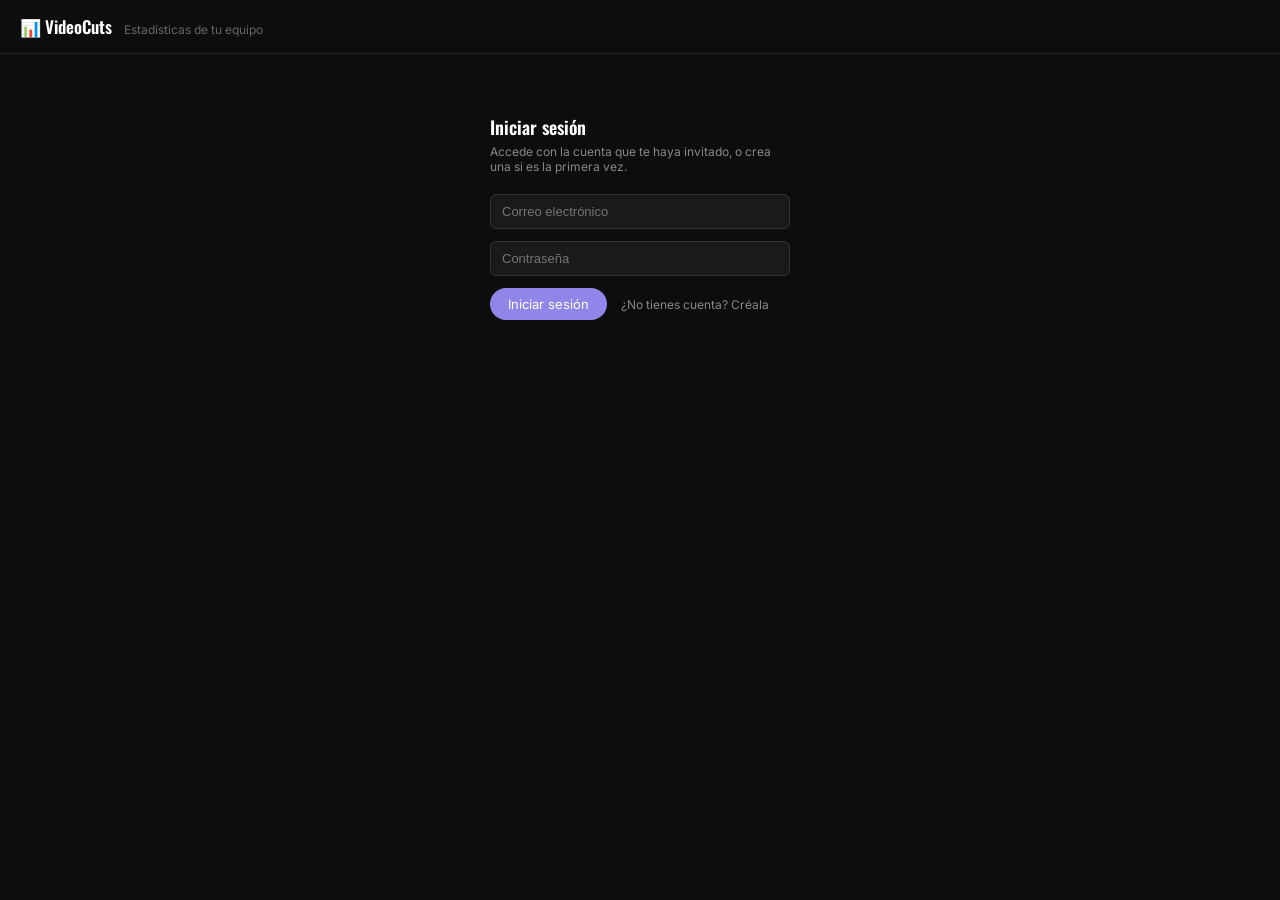
==== commit 81e0e6c1: "chore: retirar el sitio estático antiguo (git-publish), solo queda app/ Borra rival.html, estadistic" ====
--- a/index.html
+++ b/index.html
@@ -3,49 +3,14 @@
 <head>
 <meta charset="utf-8" />
 <meta name="viewport" content="width=device-width, initial-scale=1" />
-<title>VideoCuts — Estadísticas</title>
-<link rel="stylesheet" href="https://fonts.googleapis.com/css2?family=Oswald:wght@500;600;700&family=Inter:wght@400;500;600;700&family=IBM+Plex+Mono:wght@500;600&display=swap" />
-<link rel="stylesheet" href="assets/app.css" />
+<title>VideoCuts</title>
+<!-- El sitio estático antiguo (rival.html, estadisticas.html, partido.html,
+     generador/, data/) se retiró: todo pasa ahora por app/ (Supabase). Esto
+     solo existe para que un enlace o marcador viejo no caiga en un 404. -->
+<meta http-equiv="refresh" content="0; url=app/login.html" />
+<script>location.replace('app/login.html')</script>
 </head>
 <body>
-  <header class="site-header">
-    <h1>📊 VideoCuts</h1>
-    <span class="meta">Elige el rival para ver sus estadísticas</span>
-  </header>
-  <div class="home-wrap">    
-    <div id="rivals" class="match-grid"></div>
-  </div>
-
-<script type="module">
-  import { fetchJSON, escapeHtml } from './assets/app.js'
-
-  const el = document.getElementById('rivals')
-  try {
-    const index = await fetchJSON('data/lanzamientos/index.json')
-    const byTeam = new Map()
-    for (const entry of index) {
-      const t = byTeam.get(entry.team) || { team: entry.team, rows: 0, jornadas: new Set() }
-      t.rows += entry.rowCount
-      t.jornadas.add(entry.code)
-      byTeam.set(entry.team, t)
-    }
-    const rivals = [...byTeam.values()].sort((a, b) => a.team.localeCompare(b.team))
-
-    if (rivals.length === 0) {
-      el.innerHTML = '<div class="empty-state">Todavía no hay ningún rival cargado. Genera y sube el primer CSV con el generador.</div>'
-    } else {
-      el.innerHTML = rivals.map((r) => `
-        <a class="match-card" href="rival.html?equipo=${encodeURIComponent(r.team)}">
-          <div class="name">${escapeHtml(r.team)}</div>
-          <div class="figures">
-            <span><b>${r.jornadas.size}</b> jornada${r.jornadas.size === 1 ? '' : 's'}</span>
-            <span><b>${r.rows}</b> filas</span>
-          </div>
-        </a>`).join('')
-    }
-  } catch (err) {
-    el.innerHTML = `<div class="empty-state">Todavía no hay ningún rival cargado. Genera y sube el primer CSV con el generador.</div>`
-  }
-</script>
+  <p>Redirigiendo a <a href="app/login.html">la app de VideoCuts</a>…</p>
 </body>
 </html>
